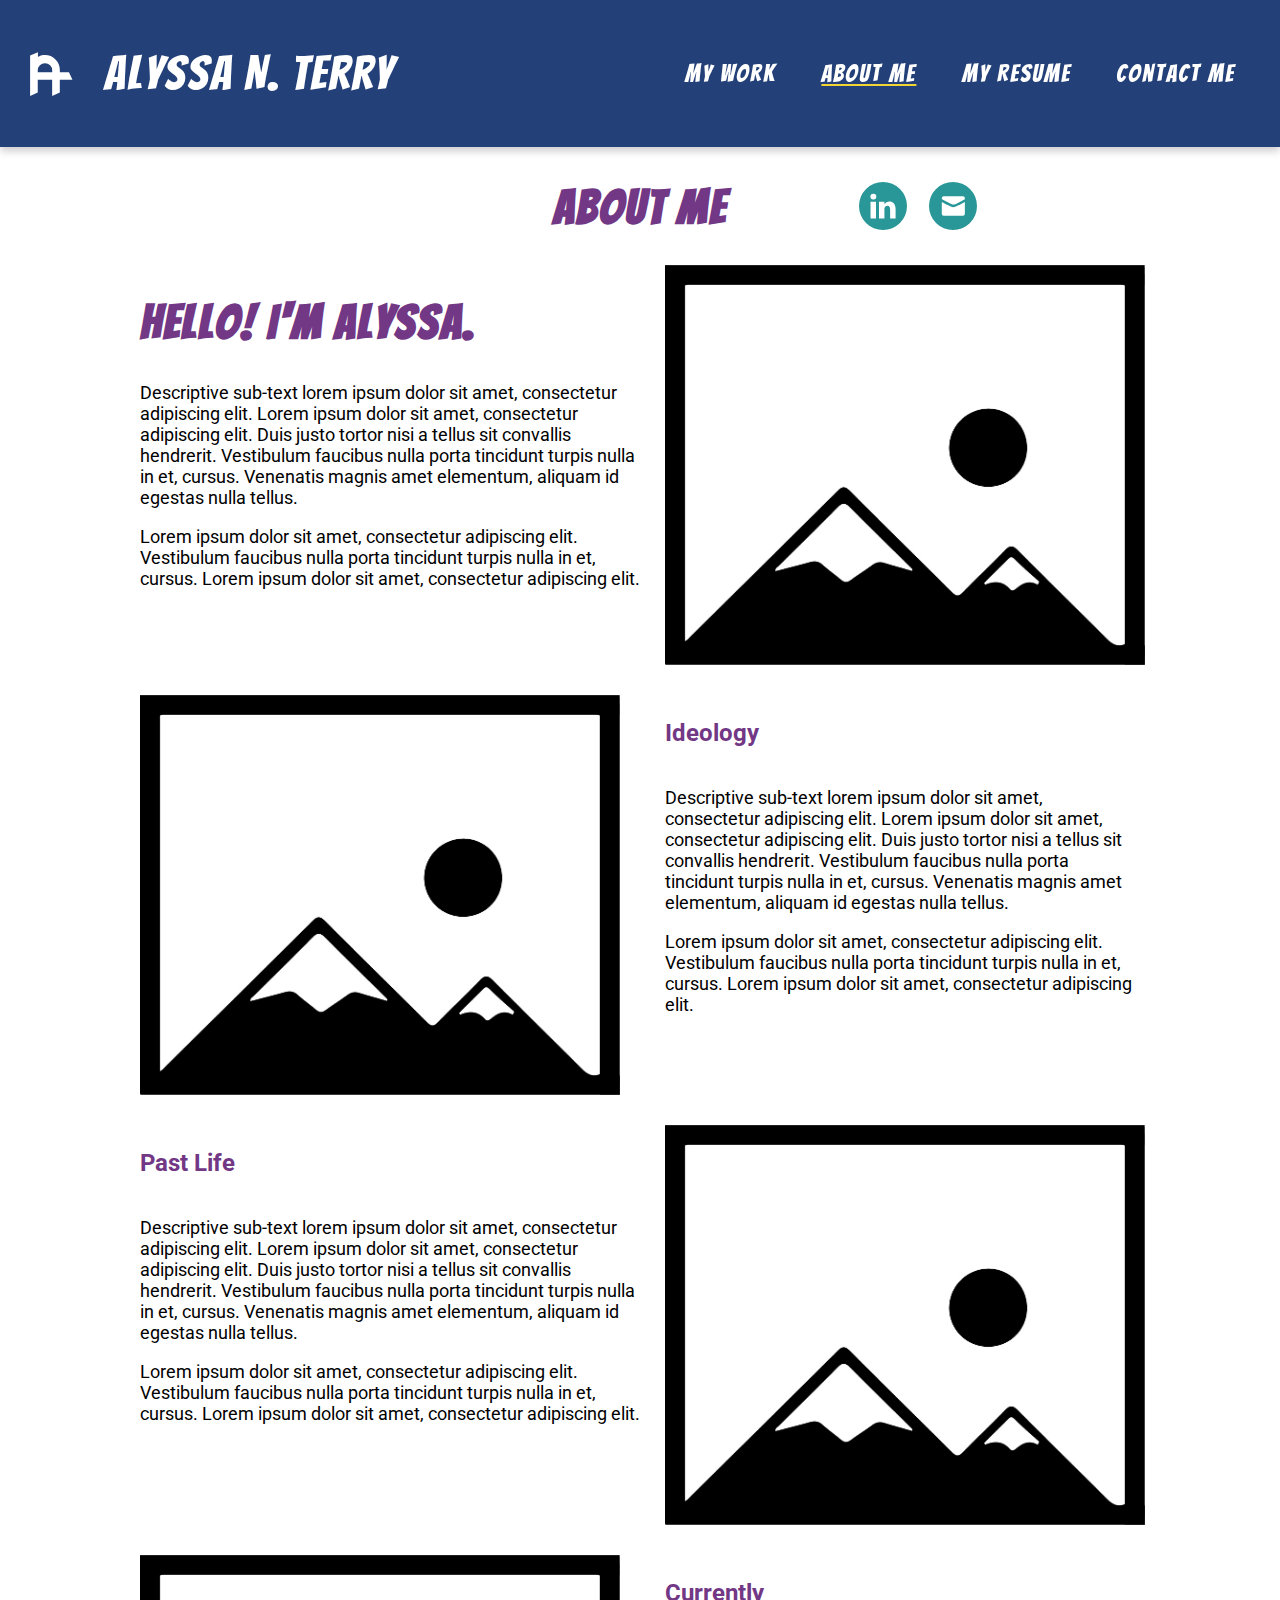
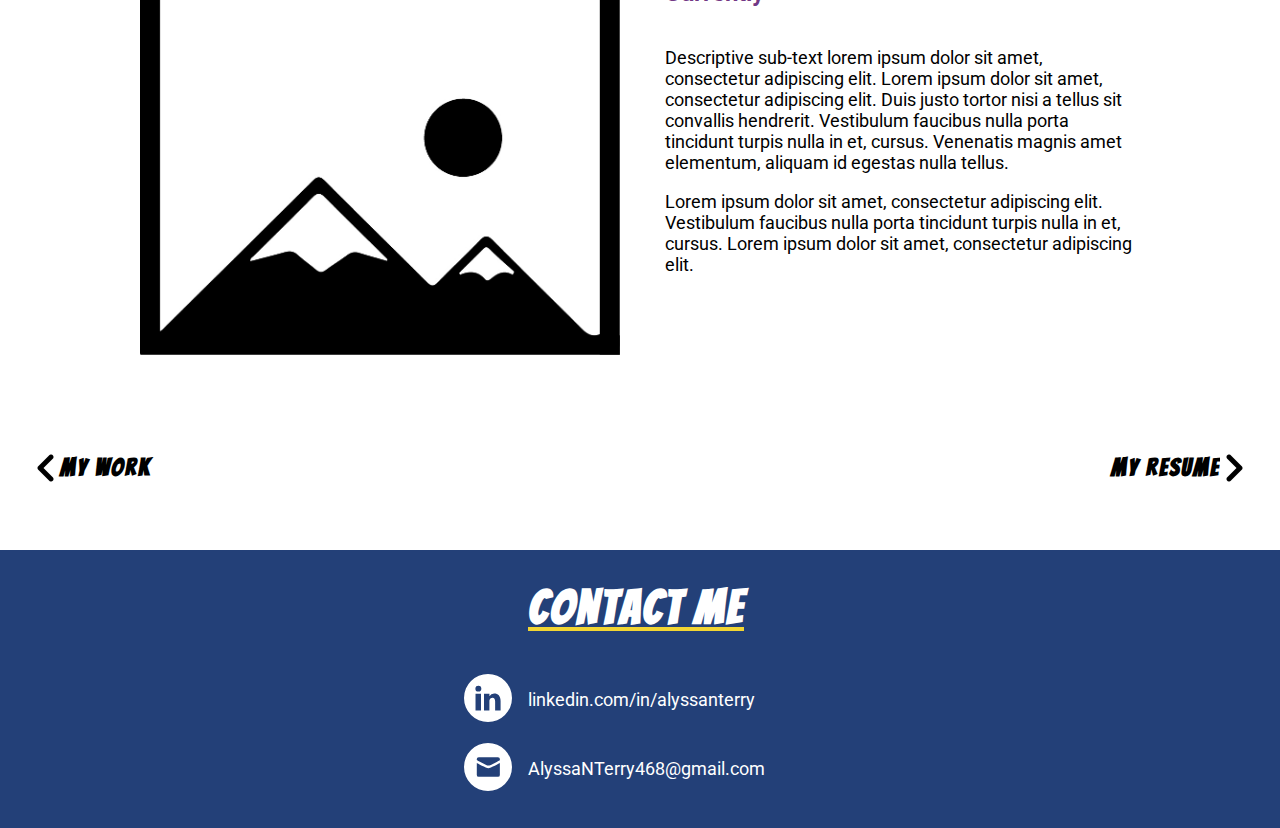
==== aboutMe.html @ c180872f "Setup" ====
<!DOCTYPE html>
<html>
    <head>
        <title>Portfolio Alyssa N Terry</title>
        <link rel="stylesheet" href="css/styles.css">
        <link rel="preconnect" href="https://fonts.gstatic.com">
        <script src="https://ajax.googleapis.com/ajax/libs/jquery/3.5.1/jquery.min.js"></script>
        <script src="js/index.js"></script>
        <style>
            @import url('https://fonts.googleapis.com/css2?family=Bangers&display=swap');
            </style>
        <style>
            @import url('https://fonts.googleapis.com/css2?family=Roboto&display=swap');
            </style>
        <style>
            @import url('https://fonts.googleapis.com/css2?family=Roboto:wght@700&display=swap');
            </style>
<!-- Global site tag (gtag.js) - Google Analytics -->
<script async src="https://www.googletagmanager.com/gtag/js?id=G-89CSB1CFTP"></script>
<script>
  window.dataLayer = window.dataLayer || [];
  function gtag(){dataLayer.push(arguments);}
  gtag('js', new Date());

  gtag('config', 'G-89CSB1CFTP');
</script>
<!-- Hotjar Tracking Code for https://alyssanterry.github.io/UX_UI_HW_19/ -->
<script>
    (function(h,o,t,j,a,r){
        h.hj=h.hj||function(){(h.hj.q=h.hj.q||[]).push(arguments)};
        h._hjSettings={hjid:2412617,hjsv:6};
        a=o.getElementsByTagName('head')[0];
        r=o.createElement('script');r.async=1;
        r.src=t+h._hjSettings.hjid+j+h._hjSettings.hjsv;
        a.appendChild(r);
    })(window,document,'https://static.hotjar.com/c/hotjar-','.js?sv=');
</script>
    </head>


    <header class="header">
        <div class="headerContainer">
            <div class="logoName">
                <div class="logo">
                    <img src="images/img-ant-logo-02.svg" alt="ANT" width=44px height=44px>
                </div>
                <div class="name">
                    <p>Alyssa N. Terry</p>
                </div>
            </div>
    
            <ul class="nav">
                <li><a href="myWork.html">My Work</a></li>
                <li><a href="aboutMe.html">About Me</a></li>
                <li><a href="myResume.html">My Resume</a></li>
                <li><a id="contactMe">Contact Me</a></li>
            </ul>
    
    
            <div class="burger">
                <div class="bar"></div>
                <div class="bar"></div>
                <div class="bar"></div>
            </div>
        </div>
    
        <div style="width:100%; display:flex; justify-content: flex-end">
            <div class="burgerContainer" >
                <ul class="burgerContainerList">
                    <li><a href="myWork.html">My Work</a></li>
                    <li><a href="aboutMe.html">About Me</a></li>
                    <li><a href="myResume.html">My Resume</a></li>
                    <li><a id="contactMe2">Contact Me</a></li>
                </ul>
            </div>
        </div>
    </header>
    

<section class="aboutMe">
    <div class="aboutMeTitle">
        <h1 class="pageTitle">
            About Me
        </h1>
        <div class="aboutMeIcons">
            <div class="iconLinkedin">
                <a href="https://www.linkedin.com/in/alyssanterry" target="_blank">
                    <img src="images/img-linkedin-teal.svg" alt="LinkedIn" width=60px height=60px>
                </a>
            </div>
            <div class="iconEmail">
                <a href="mailto:alyssanterry468@gmail.com" target="_blank">
                    <img src="images/img-email-teal.svg" alt="Email" width=60px height=60px>
                </a>
            </div>
        </div>
    </div>

    <div class="aboutMeBlock1">
        <h1 class="subTitle1">
            Hello! I'm Alyssa.
        </h1>
        <h4 class="subDescription1">
            <p>
                Descriptive sub-text lorem ipsum dolor sit amet, consectetur adipiscing elit. Lorem ipsum dolor sit amet, consectetur adipiscing elit. Duis justo tortor nisi a tellus sit convallis hendrerit. Vestibulum faucibus nulla porta tincidunt turpis nulla in et, cursus. Venenatis magnis amet elementum, aliquam id egestas nulla tellus.
            </p>
            <p>
                Lorem ipsum dolor sit amet, consectetur adipiscing elit. Vestibulum faucibus nulla porta tincidunt turpis nulla in et, cursus. Lorem ipsum dolor sit amet, consectetur adipiscing elit. 
            </p>
        </h4>
        <div class="aboutMeImage1">
            <img src="images/img-placeholder1.jpg" alt="Placeholder" width=480px height=400px>
        </div>
    </div>

<div class="aboutMeBlock2">
    <div class="aboutMeImage2">
        <img src="images/img-placeholder2.jpg" alt="Placeholder" width=480px height=400px>
    </div>
    <h3 class="subTitle2">
        Ideology
    </h3>
    <h4 class="subDescription2">
        <p>
            Descriptive sub-text lorem ipsum dolor sit amet, consectetur adipiscing elit. Lorem ipsum dolor sit amet, consectetur adipiscing elit. Duis justo tortor nisi a tellus sit convallis hendrerit. Vestibulum faucibus nulla porta tincidunt turpis nulla in et, cursus. Venenatis magnis amet elementum, aliquam id egestas nulla tellus.
        </p>
        <p>
            Lorem ipsum dolor sit amet, consectetur adipiscing elit. Vestibulum faucibus nulla porta tincidunt turpis nulla in et, cursus. Lorem ipsum dolor sit amet, consectetur adipiscing elit. 
        </p>
    </h4>
</div>

<div class="aboutMeBlock3">
    <h3 class="subTitle3">
        Past Life
    </h3>
    <h4 class="subDescription3">
        <p>
            Descriptive sub-text lorem ipsum dolor sit amet, consectetur adipiscing elit. Lorem ipsum dolor sit amet, consectetur adipiscing elit. Duis justo tortor nisi a tellus sit convallis hendrerit. Vestibulum faucibus nulla porta tincidunt turpis nulla in et, cursus. Venenatis magnis amet elementum, aliquam id egestas nulla tellus.
        </p>
        <p>
            Lorem ipsum dolor sit amet, consectetur adipiscing elit. Vestibulum faucibus nulla porta tincidunt turpis nulla in et, cursus. Lorem ipsum dolor sit amet, consectetur adipiscing elit. 
        </p>
    </h4>
    <div class="aboutMeImage3">
        <img src="images/img-placeholder3.jpg" alt="Placeholder" width=480px height=400px>
    </div>
</div>

<div class="aboutMeBlock4">
    <div class="aboutMeImage4">
        <img src="images/img-placeholder4.jpg" alt="Placeholder" width=480px height=400px>
    </div>
    <h3 class="subTitle4">
        Currently
    </h3>
    <h4 class="subDescription4">
        <p>
            Descriptive sub-text lorem ipsum dolor sit amet, consectetur adipiscing elit. Lorem ipsum dolor sit amet, consectetur adipiscing elit. Duis justo tortor nisi a tellus sit convallis hendrerit. Vestibulum faucibus nulla porta tincidunt turpis nulla in et, cursus. Venenatis magnis amet elementum, aliquam id egestas nulla tellus.
        </p>
        <p>
            Lorem ipsum dolor sit amet, consectetur adipiscing elit. Vestibulum faucibus nulla porta tincidunt turpis nulla in et, cursus. Lorem ipsum dolor sit amet, consectetur adipiscing elit. 
        </p>
    </h4>
</div>

<div class="pagination">
    <div class="paginationLeft">
        <img src="images/img-arrow-left.png" alt="Left Arrow" width=30px height=30px>
        <a href="myWork.html">
            <h2>
                My Work
            </h2>
        </a>
    </div>
    <div class="paginationRight">
        <a href="myResume.html">
            <h2>
                My Resume
            </h2>
        </a>
        <img src="images/img-arrow-right.png" alt="Left Arrow" width=30px height=30px>
    </div>
</div>

</section>


<footer class="footer">
    <div class="nothing">
    </div>
    <div class="footerTitle">
        <h1>
            Contact Me
        </h1>
    </div>
    <div class="iconLinkedin">
        <a href="https://www.linkedin.com/in/alyssanterry" target="_blank">
            <img src="images/img-linkedin-white.svg" alt="LinkedIn" width=60px height=60px>
        </a>
    </div>
    <div class="descriptionLinkedin">
        <h4>
            linkedin.com/in/alyssanterry
        </h4>
    </div>
    <div class="iconEmail">
        <a href="mailto:alyssanterry468@gmail.com" target="_blank">
            <img src="images/img-email-white.svg" alt="Email" width=60px height=60px>
        </a>
    </div>
    <div class="descriptionEmail">
        <h4>
            AlyssaNTerry468@gmail.com
         </h4>
    </div>
</footer>


</html>
---- css/styles.css ----
/*General*/
body {
    margin: 0
}
h1 {
    font-family: 'Bangers', cursive;
    font-size: 48px;
    letter-spacing: 2px;
}
h2 {
    font-family: 'Bangers', cursive;
    font-size: 24px;
    letter-spacing: 2px;
}
h3 {
    font-family: 'Roboto', sans-serif;
    font-size: 24px;
    font-weight: 700;
    color: #723885;
}
h4 {
    font-family: 'Roboto', sans-serif;
    font-size: 18px;
    font-weight: 400;
}
h5 {
    font-family: 'Roboto', sans-serif;
    font-size: 24px;
    font-weight: 400;
}
body {
    font-family: 'Roboto', sans-serif;
    font-size: 14px;
    font-weight: 400;
    margin: 0;
}

/*header navigation*/
.header {
    display: flex;
    align-items: center; 
    justify-content: space-between;
    flex-shrink: 1;
    width: 100%;
    position: fixed;
    top: 0;
}
.headerContainer {
    display: flex;
    align-items: center; 
    justify-content: space-between;
    background-color: #234078;
    flex-shrink: 1;
    width: 100%;
    position: fixed;
    top: 0;
    box-shadow: 0 4px 8px 0 rgba(0, 0, 0, 0.2)
}
.nav {
    list-style-type: none;
    margin: 0;
    padding: 0;
    display: flex;
    align-items: center;
    justify-content: space-evenly;
    width: 50%;
    background-color: #234078;
    color: white;
    flex-shrink: 1;
    font-family: 'Bangers', cursive;
    font-size: 24px;
    letter-spacing: 2px;
}
a:link {
    color: white;
    text-decoration: none;
}
a:hover {
    text-decoration: underline solid #F2D533;
    cursor: pointer;
    color: white;
}
a:visited {
    color: white;
}
a.active {
    color: white;
}
.nav li:hover {
    text-decoration: underline solid #F2D533;
    cursor: pointer;
}
.burger {
    display: none;
    flex-direction:column;
}
.burger:hover {
    cursor: pointer;
}
.navActive {
    text-decoration: underline solid #F2D533;
}
.bar {
    width: 45px;
    height: 10px;
    background-color: white;
    margin: 3px 0;
    border-radius: 6px;
}
.burgerContainer {
    display: none;
    list-style: none;
    font-family: 'Bangers', cursive;
    font-size: 24px;
    letter-spacing: 2px;
    line-height: 48px;
}
.burgerContainerList {
    /* display: none; */
}
.logoName {
    display: flex;
    align-items: center;
    justify-content: flex-start;
    flex-shrink: 1;
}
.logo {
    height: 100px;
    display: flex;
    align-items: center;
    float: left;
    padding-left: 30px;
}
.name {
    color: white;
    padding-left: 30px;
    font-family: 'Bangers', cursive;
    font-size: 48px;
    letter-spacing: 2px;
}

/**My Work Introduction Section**/
.introduction {
    display: grid;
    color: white;
    width: 100%;
    padding-top: 100px;
    justify-content: center;
    align-content: center;
    grid-template-rows: 1fr;
    grid-template-columns: 1fr 1fr;
    grid-template-areas:
    "introLeft introRight"
}
.introLeft {
    grid-area: introLeft;
    background-color:  #299798;
    display: flex;
    flex-direction: column;
    padding-right: 50px;
}
.introRight {
    grid-area: introRight;
    background-image: url("../images/img-alyssa-headshot.png");
    background-repeat: no-repeat;
    background-size: cover;
    background-position: center;
}
.introRight img {
    object-fit: contain;
    height: auto;
}
.introText {
    padding-top: 25px;
    padding-left: 100px;
}
.introIcons {
    display: flex;
    justify-content: flex-start;
    padding-left: 100px;
    padding-bottom: 25px;
}
.introIcons:hover {
    cursor: pointer;
}
.iconLinkedin:hover {
    transform: scale(1.2, 1.2);
}
.iconEmail:hover {
    transform: scale(1.2, 1.2);
}

/*My Work Main*/
.myWork {
    display: grid;
    justify-content: space-around;
    align-items: start;
    width: 100%;
    grid-template-columns: 390px 390px;
    grid-template-rows: 150px 1fr 1fr;
    grid-template-areas:
    "pageTitle pageTitle"
    "project1 project2"
    "project3 project4"
}
.pageTitle {
    color: #723885;
    grid-area: pageTitle;
    justify-self: center; 
}
.project1 {
    grid-area: project1;
    display: flex;
    flex-direction: column;
}
.project2 {
    grid-area: project2;
    display: flex;
    flex-direction: column;
}
.project3 {
    grid-area: project3;
    display: flex;
    flex-direction: column;
}
.project4 {
    grid-area: project4;
    display: flex;
    flex-direction: column;
}
.projectImage:hover {
    cursor: pointer;
    outline: 5px solid #F2D533;
    outline-offset: -5px;
    box-shadow: 0 4px 8px 0 rgba(0, 0, 0, 0.2)
}

/*About Me Page Main*/
.aboutMe {
    display:flex;
    flex-direction: column;
    width: 100%;
    padding-top: 150px;
}
.aboutMeTitle {
    color: #723885;
    display: grid;
    width: 100%;
    justify-content: center;
    grid-template-columns: 1fr 1fr 1fr;
    grid-template-rows: 1fr;
    grid-template-areas:
    "nothing pageTitle aboutMeIcons"
}
.nothing {
    grid-area: nothing;
}
.pageTitle {
    grid-area: pageTitle;
    justify-self: center;
}
.aboutMeIcons {
    grid-area: aboutMeIcons;
    display: flex;
    align-items: center;
}
.aboutMeIcons:hover {
    cursor: pointer;
}
.iconLinkedin:hover {
    transform: scale(1.2, 1.2);
}
.iconEmail:hover {
    transform: scale(1.2, 1.2);
}

.aboutMeBlock1 {
    display: grid;
    justify-content: center;
    width: 100%;
    grid-template-columns: 500px 500px;
    grid-template-rows: 50px 380px;
    grid-template-areas:
    "subTitle1 aboutMeImage1"
    "subDescription1 aboutMeImage1"
}
.subTitle1 {
    color: #723885;
    grid-area: subTitle1;
}
.aboutMeImage1 {
    grid-area: aboutMeImage1;
    padding-left: 25px;
}
.subDescription1 {
    grid-area: subDescription1;
    padding-top: 25px;
}

.aboutMeBlock2 {
    display: grid;
    justify-content: center;
    align-items: space-between;
    width: 100%;
    grid-template-columns: 500px 500px;
    grid-template-rows: 50px 380px;
    grid-template-areas:
    "aboutMeImage2 subTitle2"
    "aboutMeImage2 subDescription2"
}
.subTitle2 {
    color: #723885;
    grid-area: subTitle2;
    padding-left: 25px;
}
.aboutMeImage2 {
    grid-area: aboutMeImage2;
}
.subDescription2 {
    grid-area: subDescription2;
    padding-left: 25px;
}

.aboutMeBlock3 {
    display: grid;
    justify-content: center;
    width: 100%;
    grid-template-columns: 500px 500px;
    grid-template-rows: 50px 380px;
    grid-template-areas:
    "subTitle3 aboutMeImage3"
    "subDescription3 aboutMeImage3"
}
.subTitle3 {
    color: #723885;
    grid-area: subTitle3;
}
.aboutMeImage3 {
    grid-area: aboutMeImage3;
    padding-left: 25px;
}
.subDescription3 {
    grid-area: subDescription3;
}

.aboutMeBlock4 {
    display: grid;
    justify-content: center;
    align-items: space-between;
    width: 100%;
    grid-template-columns: 500px 500px;
    grid-template-rows: 50px 380px;
    grid-template-areas:
    "aboutMeImage4 subTitle4"
    "aboutMeImage4 subDescription4"
}
.subTitle4 {
    color: #723885;
    grid-area: subTitle4;
    padding-left: 25px;
}
.aboutMeImage4 {
    grid-area: aboutMeImage4;
}
.subDescription4 {
    grid-area: subDescription4;
    padding-left: 25px;
}

/*My Resume Main*/
.myResume {
    display:flex;
    flex-direction: column;
    width: 100%;
    padding-top: 150px;
}
.myResumeTitle {
    display: grid;
    width: 100%;
    justify-content: center;
    align-items: center;
    grid-template-columns: 1fr 1fr 1fr;
    grid-template-rows: 1fr 1fr;
    grid-template-areas:
    "pageTitle pageTitle pageTitle"
    "pdf email linkedin"
}
.pageTitle {
    grid-area: pageTitle;
    text-align: center;
    color: #723885;
}
.pdf {
    grid-area: pdf;
    justify-self: center;
    padding-left: 100px;
    display: flex;
    align-items: center;
}
.email {
    grid-area: email;
    justify-self: center;
    display: flex;
}
.linkedin {
    grid-area: linkedin;
    justify-self: center;
    padding-right: 100px;
    display: flex;
}

.iconPDF:hover {
    transform: scale(1.2, 1.2);
    cursor: pointer;
}
.iconLinkedin:hover {
    transform: scale(1.2, 1.2);
    cursor: pointer;
}
.iconEmail:hover {
    transform: scale(1.2, 1.2);
    cursor: pointer;
}

.myResumeBlock1{
    display: flex;
    flex-direction: column;
    text-align: center;
    padding-left: 100px;
    padding-right: 100px;
}
.blockTitle {
    color: #723885;
}

.myResumeBlock2 {
    display: flex;
    flex-direction: column;
    text-align: center;
    justify-content: center;
    align-items: center;
    padding-left: 100px;
    padding-right: 100px;
    padding-top: 25px;
}
.skillsInfographic {
    display: flex;
    justify-self: center;
    padding-top: 25px;
    width: 1000px;
    height: 400px;
    background-color: gray;
}

.myResumeBlock3 {
    display: grid;
    width: 100%;
    justify-content: space-around;
    align-items: center;
    padding-top: 25px;
    grid-template-columns: 380px 380px 380px;
    grid-template-rows: 150px 550px;
    grid-template-areas:
    "blockTitle blockTitle blockTitle"
    "project1 project2 project3"
}
.blockTitle {
    grid-area: blockTitle;
    text-align: center;
    padding-top: 50px;
}
.project1 {
    grid-area: project1;
}
.project2 {
    grid-area: project2;
}
.project3 {
    grid-area: project3;
}
.projectImage:hover {
    cursor: pointer;
    outline: 5px solid #F2D533;
    outline-offset: -5px;
    box-shadow: 0 4px 8px 0 rgba(0, 0, 0, 0.2)
}

.myResumeBlock4 {
    display: grid;
    width: 100%;
    justify-content: space-around;
    align-items: center;
    padding-top: 25px;
    grid-template-columns: 180px 1fr 1fr;
    grid-template-rows: 150px 160px 1fr;
    grid-template-areas:
    "blockTitle blockTitle blockTitle"
    "parkerLordLogo leftAlign1 rightAlign1"
    "parikerLordLogo description1 description1"
}
.blockTitle {
    grid-area: blockTitle;
}
.parkerLordLogo {
    grid-area: parkerLordLogo;
    padding-left: 100px;
    padding-top: 110px;
}
.leftAlign1 {
    grid-area: leftAlign1;
    display:flex;
    flex-direction: column;
    justify-content: flex-start;
    padding-left: 150px;
    text-align: left;
    padding-top: 50px;
    color: #723885;
    font-weight: 800; 
    line-height: 14px;
}
.rightAlign1 {
    grid-area: rightAlign1;
    display:flex;
    flex-direction: column;
    text-align: right;
    padding-right: 100px;
    padding-top: 50px;
    color: #723885;
    font-weight: 800;
    line-height: 14px;
}
.description1 {
    grid-area: description1;
    display:flex;
    flex-direction: column;
    padding-left: 150px;
    padding-right: 100px;
    line-height: 18px;
    
}
.subtitle {
    color: #723885;
    font-weight: 800; 
    line-height: 0px;
}
.accomplishments li {
    list-style-type: disc;
    list-style-position: inside;
    text-indent: -1.35em;
    padding-left: 2em;
}

.myResumeBlock5 {
    padding-top: 25px;
}
.GeorgiaTech {
    display: grid;
    width: 100%;
    justify-content: space-around;
    align-items: center;
    padding-bottom: 50px;
    grid-template-columns: 180px 1fr 1fr;
    grid-template-rows: 1fr 1fr;
    grid-template-areas:
    "GT-logo leftAlign2 rightAlign2"
    "GT-logo GT-description GT-description"
}
.GT-logo {
    grid-area: GT-logo;
    padding-left: 100px;
}
.leftAlign2 {
    grid-area: leftAlign2;
    display:flex;
    flex-direction: column;
    justify-content: flex-start;
    padding-left: 150px;
    text-align: left;
    color: #723885;
    font-weight: 800; 
}
.rightAlign2 {
    grid-area: rightAlign2;
    display:flex;
    flex-direction: column;
    text-align: right;
    padding-right: 100px;
    color: #723885;
    font-weight: 800;
}
.GT-description {
    grid-area: GT-description;
    padding-left: 150px;
    padding-right: 100px;
    line-height: 18px;
}

.NCSU {
    display: grid;
    width: 100%;
    justify-content: space-around;
    align-items: center;
    padding-bottom: 50px;
    grid-template-columns: 180px 1fr 1fr;
    grid-template-rows: 1fr 1fr;
    grid-template-areas:
    "NCSU-logo leftAlign3 rightAlign3"
    "NCSU-logo NCSU-description NCSU-description"
}
.NCSU-logo {
    grid-area: NCSU-logo;
    padding-left: 125px;
}
.leftAlign3 {
    grid-area: leftAlign3;
    display:flex;
    flex-direction: column;
    justify-content: flex-start;
    padding-left: 150px;
    text-align: left;
    color: #723885;
    font-weight: 800; 
}
.rightAlign3 {
    grid-area: rightAlign3;
    display:flex;
    flex-direction: column;
    text-align: right;
    padding-right: 100px;
    color: #723885;
    font-weight: 800; 
}
.NCSU-description {
    grid-area: NCSU-description;
    padding-left: 150px;
    padding-right: 100px;
    line-height: 18px;
}

/*Pagination*/
.pagination {
    display: grid;
    width: 100%;
    align-items: center;
    padding-top: 50px;
    padding-bottom: 50px;
    grid-template-columns: 1fr 1fr;
    grid-template-rows: 1fr;
    grid-template-areas:
    "paginationLeft paginationRight"
}
.pagination a:link {
    color: black;
    text-decoration: none;
}
.pagination a:hover {
    text-decoration: underline solid #F2D533;
    cursor: pointer;
    color: black;
}
.pagination a:visited {
    color: black;
}
.pagination a.active {
    color: black;
}
.paginationLeft {
    grid-area: paginationLeft;
    display: flex;
    align-items: center;
    padding-left: 30px;
}
.paginationRight {
    grid-area: paginationRight; 
    display: flex;
    align-items: center;
    justify-content: flex-end;
    padding-right: 30px;
}
.paginationLeft h2:hover {
    cursor: pointer;
    text-decoration: underline solid #F2D533;
}
.paginationRight h2:hover {
    cursor: pointer;
    text-decoration: underline solid #F2D533;
}

/*Footer*/
.footer {
    display: grid;
    width: 100%;
    color: white;
    background-color: #234078;
    grid-template-columns: 608px 832px;
    grid-template-rows: 100x 100px 100px;
    padding-bottom: 25px;
    justify-content: center;
    align-items: center;
    flex-shrink: 1;
    grid-template-areas:
    "nothing footerTitle"
    "iconLinkedin descriptionLinkedin"
    "iconEmail descriptionEmail"
}
.nothing {
    grid-area: nothing;
}
.footerTitle {
    grid-area: footerTitle;
    justify-self: flex-start;
    text-decoration: underline solid #F2D533;
}
.iconLinkedin {
    grid-area: iconLinkedin;
    justify-self: flex-end;
    padding-right: 10px;
}
.descriptionLinkedin {
    grid-area: descriptionLinkedin;
    justify-self: flex-start;
}
.iconEmail {
    grid-area: iconEmail;
    justify-self: flex-end;
    padding-right: 10px;
}
.descriptionEmail {
    grid-area: descriptionEmail;
    justify-self: flex-start;
}

/*MEDIA QUERY*/
@media only screen and (max-width: 1100px){
/*header navigation*/
    .headerContainer {
        z-index: 3;
        position: fixed;
        align-items: flex-end;
    }
    .burger {
        display: flex;
        padding-bottom: 25px;
        padding-right: 50px;
    }
    .burgerContainer {
        /* z-index: 1;
        display: none;
        flex-direction: column;
        float: right; */
        color: white;
        /* padding-top: 90px; */
        padding-top: 120px;
        /* padding-right: 40px; */
        width: 250px;
        /* align-items: space-between; */
        background-color: #234078;
        /* text-align: center; */
    }
    .burgerContainerList {
        list-style: none;
        text-align: center;
        padding-right: 50px;
        /* color: white;
        padding-top: 90px;
        padding-right: 40px;
        width: 125px;
        text-align: center; */
    }
    .open {
        display: flex;
    }
    .visible {
        display: block;
    }
    .logoName {
        display: flex;
        align-items: flex-end;
    }
    .logo {
        padding-left: 25px;
        padding-bottom: 25px;
        align-items: flex-end; 
    }
    .name {
        font-size: 24px;
        align-items: center;
        padding-left: 75px;
    }
    .nav {
        display: none;
    }

/**My Work Introduction Section**/
    .introduction {
        z-index: 0;
        display: grid;
        padding-top: 100px;
        grid-template-rows: 300px 1fr;
        grid-template-columns: 1fr;
        grid-template-areas:
        "introRight"
        "introLeft"
    }
    .introText {
        padding-left: 25px;
        padding-top: 0px;
    }
    .introIcons {
        justify-content: center;
    }
/*My Work Main*/
.myWork {
    padding-top: 50px;
    display: grid;
    justify-content: center;
    align-items: start;
    width: 100%;
    grid-template-rows: 150px 1fr 1fr 1fr 1fr;
    grid-template-columns: 1fr;
    grid-template-areas:
    "pageTitle"
    "project1"
    "project2"
    "project3"
    "project4"
}
.pageTitle {
    grid-area: pageTitle;
}
.project1 {
    grid-area: project1;
    width: 400px;
    justify-self: center;
}
.project2 {
    grid-area: project2;
    width: 400px;
    justify-self: center;
}
.project3 {
    grid-area: project3;
    width: 400px;
    justify-self: center;
}
.project4 {
    grid-area: project4;
    width: 400px;
    justify-self: center;
}
.projectImage {
    display: flex;
    justify-content: center;
    width: 400px;
}
.projectImage img {
    width: 400px;
    height: 400px;
}

/*About Me Main*/
.aboutMeTitle {
    color: #723885;
    display: grid;
    width: 100%;
    justify-content: center;
    grid-template-columns: 1fr;
    grid-template-rows: 100px 100px;
    grid-template-areas:
    "pageTitle" 
    "aboutMeIcons"
}
.pageTitle {
    grid-area: pageTitle;
    justify-self: center;
}
.aboutMeIcons {
    grid-area: aboutMeIcons;
    display: flex;
    align-items: center;
    justify-self: center;
    padding-bottom: 25px;
}

.aboutMeBlock1 {
    display: grid;
    justify-content: center;
    width: 100%;
    grid-template-columns: 1fr;
    grid-template-rows: 50px 1fr 380px;
    grid-template-areas:
    "subTitle1"
    "subDescription1"
    "aboutMeImage1"
}
.subTitle1 {
    color: #723885;
    grid-area: subTitle1;
    padding-left: 25px;
    padding-right: 25px;
}
.aboutMeImage1 {
    grid-area: aboutMeImage1;
    padding-left: 0px;
    padding-top: 0px;
    justify-self: center;
}
.subDescription1 {
    grid-area: subDescription1;
    padding-top: 25px;
    padding-left: 25px;
    padding-right: 25px;
    padding-bottom: 0px;
}

.aboutMeBlock2 {
    display: grid;
    justify-content: center;
    align-items: space-between;
    width: 100%;
    padding-top: 50px;
    grid-template-columns: 1fr;
    grid-template-rows: 50px 1fr 380px;
    grid-template-areas:
    "subTitle2"
    "subDescription2"
    "aboutMeImage2"
}
.subTitle2 {
    color: #723885;
    grid-area: subTitle2;
    padding-left: 25px;
}
.aboutMeImage2 {
    grid-area: aboutMeImage2;
    padding-left: 0px;
    padding-top: 0px;
    justify-self: center;
}
.subDescription2 {
    grid-area: subDescription2;
    padding-left: 25px;
}

.aboutMeBlock3 {
    display: grid;
    justify-content: center;
    align-items: space-between;
    width: 100%;
    padding-top: 50px;
    grid-template-columns: 1fr;
    grid-template-rows: 50px 1fr 380px;
    grid-template-areas:
    "subTitle3"
    "subDescription3"
    "aboutMeImage3"
}
.subTitle3 {
    color: #723885;
    grid-area: subTitle3;
    padding-left: 25px;
}
.aboutMeImage3 {
    grid-area: aboutMeImage3;
    padding-left: 0px;
    padding-top: 0px;
    justify-self: center;
}
.subDescription3 {
    grid-area: subDescription3;
    padding-left: 25px;
}

.aboutMeBlock4 {
    display: grid;
    justify-content: center;
    align-items: space-between;
    width: 100%;
    padding-top: 50px;
    grid-template-columns: 1fr;
    grid-template-rows: 50px 1fr 380px;
    grid-template-areas:
    "subTitle4"
    "subDescription4"
    "aboutMeImage4"
}
.subTitle4 {
    color: #723885;
    grid-area: subTitle4;
    padding-left: 25px;
}
.aboutMeImage4 {
    grid-area: aboutMeImage4;
    padding-left: 0px;
    padding-top: 0px;
    justify-self: center;
}
.subDescription4 {
    grid-area: subDescription4;
    padding-left: 25px;
}


/*My Resume Main*/

.myResumeTitle {
    display: grid;
    width: 100%;
    justify-content: center;
    align-items: center;
    grid-template-columns: 1fr;
    grid-template-rows: 1fr 1fr 1fr 1fr;
    grid-template-areas:
    "pageTitle"
    "pdf" 
    "email" 
    "linkedin"
}
.pageTitle {
    grid-area: pageTitle;
    text-align: center;
    color: #723885;
}
.pdf {
    grid-area: pdf;
    justify-self: center;
    padding-left: 0px;
    display: flex;
    align-items: center;
    flex-direction: column;
}
.email {
    grid-area: email;
    justify-self: center;
    display: flex;
    flex-direction: column;
    align-items: center;
}
.linkedin {
    grid-area: linkedin;
    justify-self: center;
    padding-right: 0px;
    display: flex;
    flex-direction: column;
    align-items: center;
}

.skillsInfographic {
    display: flex;
    justify-self: center;
    width: 400px;
    height: 1000px;
    background-color: gray;
}

.myResumeBlock3 {
    display: grid;
    width: 100%;
    justify-content: space-around;
    align-items: center;
    grid-template-columns: 1fr;
    grid-template-rows: 150px 1fr 1fr 1fr;
    grid-template-areas:
    "blockTitle"
    "project1"
    "project2"
    "project3"
}
.blockTitle {
    grid-area: blockTitle;
    text-align: center;
    padding-top: 50px;
}
.project1 {
    grid-area: project1;
    justify-self: center;
    width: 400px;
}
.project2 {
    grid-area: project2;
    justify-self: center;
    width: 400px;
}
.project3 {
    grid-area: project3;
    justify-self: center;
    width: 400px;
}

.myResumeBlock4 {
    display: grid;
    width: 100%;
    justify-content: space-around;
    align-items: center;
    grid-template-columns: 180px 1fr 1fr;
    grid-template-rows: 100px 200px 200px 1fr;
    grid-template-areas:
    "blockTitle blockTitle blockTitle"
    "parkerLordLogo leftAlign1 rightAlign1"
    "description1 description1 description1"
}
.blockTitle {
    grid-area: blockTitle;
}
.parkerLordLogo {
    grid-area: parkerLordLogo;
    padding-top: 0px;
    padding-left: 25px;
    justify-self: flex-start;
}
.leftAlign1 {
    grid-area: leftAlign1;
    display:flex;
    flex-direction: column;
    justify-self: flex-start;
    align-items: flex-start;
    text-align: left;
    padding-top: 0px;
    padding-right: 0px;
    padding-left: 50px;
    color: #723885;
    font-weight: 800; 
    line-height: 14px;
}
.rightAlign1 {
    grid-area: rightAlign1;
    display:flex;
    flex-direction: column;
    text-align: right;
    padding-right: 25px;
    padding-top: 0px;
    padding-left: 0px;
    color: #723885;
    font-weight: 800;
    line-height: 14px;
}
.description1 {
    grid-area: description1;
    display:flex;
    flex-direction: column;
    padding-left: 25px;
    padding-right: 25px;
    line-height: 18px;
    padding-top: 100px;
    
}
.subtitle {
    color: #723885;
    font-weight: 800; 
    line-height: 0px;
}

.myResumeBlock5 {
    padding-top: 50px;
}

.GeorgiaTech {
    display: grid;
    width: 100%;
    justify-content: space-around;
    align-items: center;
    padding-bottom: 50px;
    grid-template-columns: 180px 1fr 1fr;
    grid-template-rows: 1fr 1fr;
    grid-template-areas:
    "GT-logo leftAlign2 rightAlign2"
    "GT-description GT-description GT-description"
}
.GT-logo {
    grid-area: GT-logo;
    padding-left: 25px;
}
.leftAlign2 {
    grid-area: leftAlign2;
    display:flex;
    flex-direction: column;
    justify-content: flex-start;
    padding-left: 50px;
    text-align: left;
    color: #723885;
    font-weight: 800; 
}
.rightAlign2 {
    grid-area: rightAlign2;
    display:flex;
    flex-direction: column;
    text-align: right;
    padding-right: 25px;
    color: #723885;
    font-weight: 800;
}
.GT-description {
    grid-area: GT-description;
    padding-left: 25px;
    padding-right: 25px;
    line-height: 18px;
}

.NCSU {
    display: grid;
    width: 100%;
    justify-content: space-around;
    align-items: center;
    padding-bottom: 50px;
    grid-template-columns: 180px 1fr 1fr;
    grid-template-rows: 1fr 1fr;
    grid-template-areas:
    "NCSU-logo leftAlign3 rightAlign3"
    "NCSU-description NCSU-description NCSU-description"
}
.NCSU-logo {
    grid-area: NCSU-logo;
    padding-left: 60px;
}
.leftAlign3 {
    grid-area: leftAlign3;
    display:flex;
    flex-direction: column;
    justify-content: flex-start;
    padding-left: 50px;
    text-align: left;
    color: #723885;
    font-weight: 800; 
}
.rightAlign3 {
    grid-area: rightAlign3;
    display:flex;
    flex-direction: column;
    text-align: right;
    padding-right: 25px;
    color: #723885;
    font-weight: 800; 
}
.NCSU-description {
    grid-area: NCSU-description;
    padding-left: 25px;
    padding-right: 25px;
    line-height: 18px;
}

.myResumeBlock3 {
    display: grid;
    width: 100%;
    justify-content: space-around;
    align-items: center;
    grid-template-columns: 1fr;
    grid-template-rows: 150px 1fr 1fr 1fr;
    grid-template-areas:
    "blockTitle"
    "project1"
    "project2"
    "project3"
}
.blockTitle {
    grid-area: blockTitle;
    text-align: center;
    padding-top: 50px;
}
.project1 {
    grid-area: project1;
    justify-self: center;
    width: 400px;
}
.project2 {
    grid-area: project2;
    justify-self: center;
    width: 400px;
}
.project3 {
    grid-area: project3;
    justify-self: center;
    width: 400px;
}

/*Pagination*/
.pagination {
    padding-top: 50px;
}

}
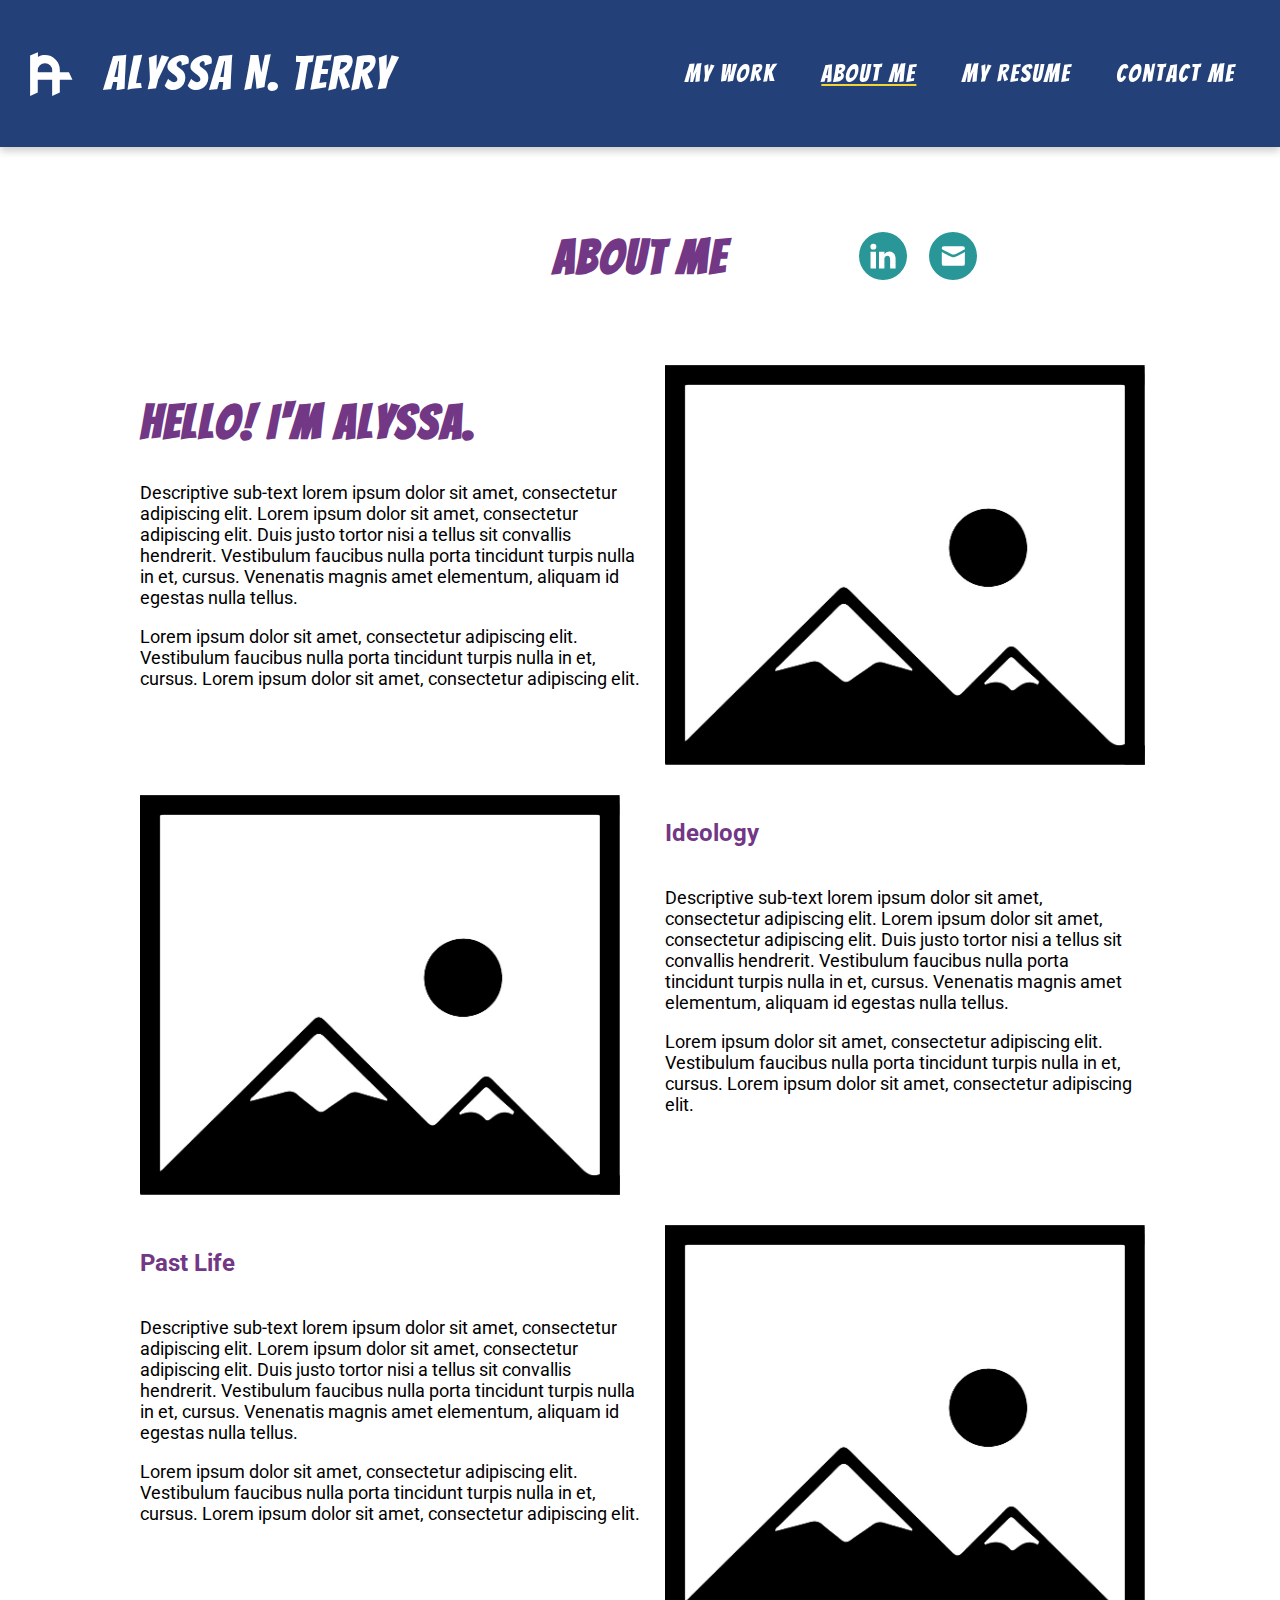
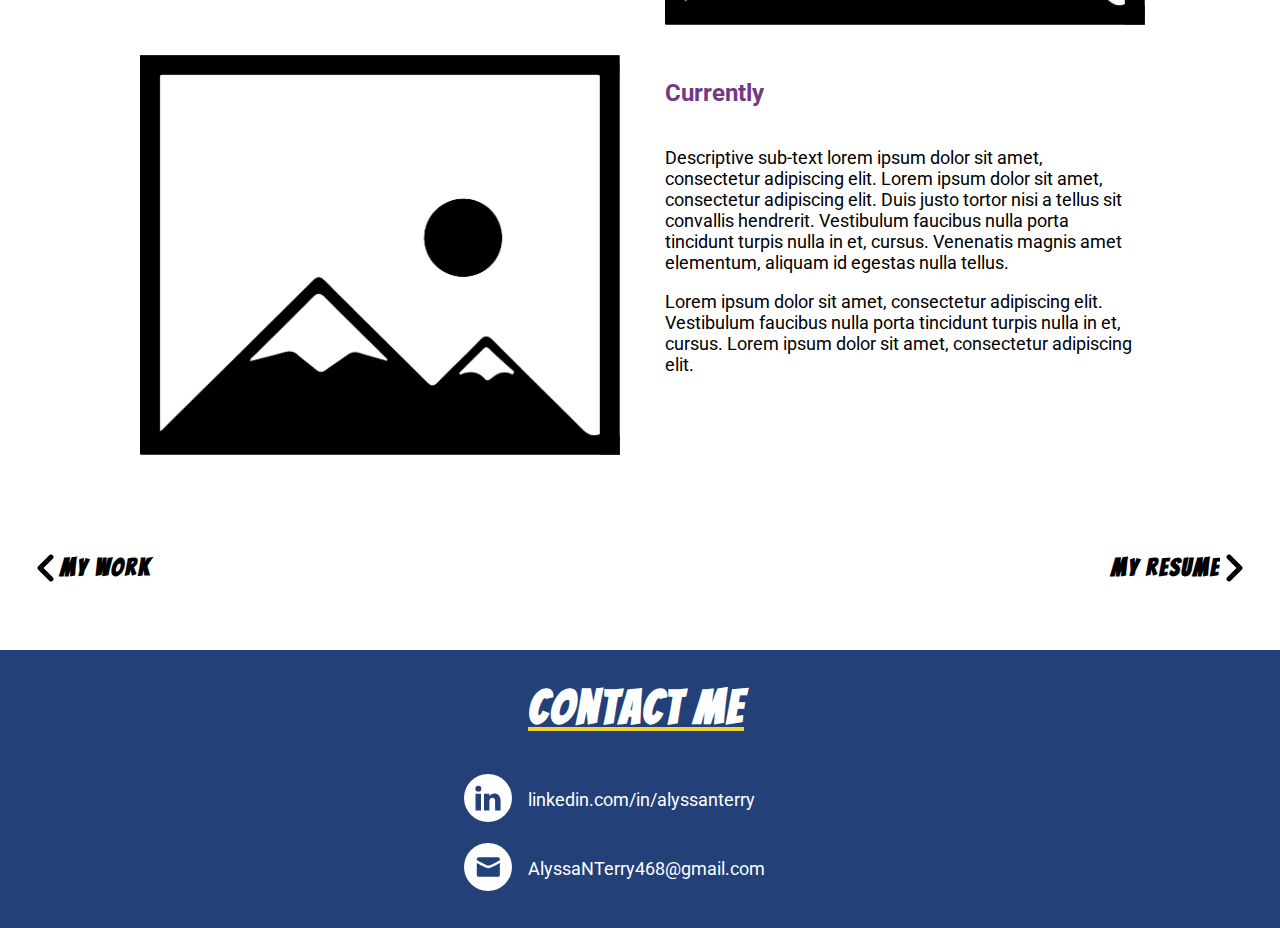
==== commit 658b9a8a: "fix index file and update links" ====
--- a/aboutMe.html
+++ b/aboutMe.html
@@ -50,7 +50,7 @@
             </div>
     
             <ul class="nav">
-                <li><a href="myWork.html">My Work</a></li>
+                <li><a href="index.html">My Work</a></li>
                 <li><a href="aboutMe.html">About Me</a></li>
                 <li><a href="myResume.html">My Resume</a></li>
                 <li><a id="contactMe">Contact Me</a></li>
@@ -67,7 +67,7 @@
         <div style="width:100%; display:flex; justify-content: flex-end">
             <div class="burgerContainer" >
                 <ul class="burgerContainerList">
-                    <li><a href="myWork.html">My Work</a></li>
+                    <li><a href="index.html">My Work</a></li>
                     <li><a href="aboutMe.html">About Me</a></li>
                     <li><a href="myResume.html">My Resume</a></li>
                     <li><a id="contactMe2">Contact Me</a></li>
@@ -167,7 +167,7 @@
 <div class="pagination">
     <div class="paginationLeft">
         <img src="images/img-arrow-left.png" alt="Left Arrow" width=30px height=30px>
-        <a href="myWork.html">
+        <a href="index.html">
             <h2>
                 My Work
             </h2>
--- a/css/styles.css
+++ b/css/styles.css
@@ -389,6 +389,8 @@
     grid-area: pageTitle;
     text-align: center;
     color: #723885;
+    padding-top: 50px;
+    padding-bottom: 50px;
 }
 .pdf {
     grid-area: pdf;
@@ -730,9 +732,150 @@
     justify-self: flex-start;
 }
 
+
+/*Project 01*/
+.kingImg {
+    width: 100%;
+    height: 400px;
+    padding-top: 100px;
+}
+.jumbotron {
+    background-image: url("../images/Project-King-Image-L5PCAC-01.png");
+    background-repeat: no-repeat;
+    background-size: cover;
+    background-position: center;
+}
+.jumbotron .container {
+    height: 400px;
+}
+.projectNav {
+    list-style-type: none;
+    margin: 0;
+    color: black;
+    display: flex;
+    align-items: center;
+    justify-content: space-evenly;
+    width: 100%;
+    flex-shrink: 1;
+    font-family: 'Bangers', cursive;
+    font-size: 18px;
+    letter-spacing: 2px;
+    height: 100px;
+    padding-bottom: 50px;
+}
+.projectNav li:hover {
+    text-decoration: underline solid;
+    cursor: pointer;
+}
+.projectLinksTitle {
+    font-family: 'Bangers', cursive;
+    font-size: 36px;
+    letter-spacing: 2px;
+    color: #723885;
+}
+.projectLinks {
+    list-style-type: none;
+    margin: 0;
+    color: black;
+}
+.projectLinks a{
+    color: black;
+}
+.projectTitle {
+    padding-top: 200px;
+    padding-bottom: 50px;
+    text-align: center;
+    color: #723885;
+}
+.sectionTitle {
+    text-align: center;
+    color: #723885;
+    /* padding-top: 100px; */
+    padding-bottom: 50px;
+}
+#introductionP {
+    padding-top: 100px;
+}
+.card {
+    border: none;
+}
+.card #statements {
+    text-align: center;
+}
+.bg-custom-1 {
+    background-color: #299697;
+}
+.container .row {
+    /* align-items: center; */
+    padding-bottom: 50px;
+}
+/* .statements {
+    height: 425px;
+    align-items: center;
+} */
+/* .projectVideos {
+    display: grid;
+    grid-template-rows: 400px;
+    grid-template-columns: 1fr 1fr;
+    grid-template-areas:
+    "desktopVideo mobileVideo"
+}
+.desktopVideo {
+    grid-area: desktopVideo;
+}
+.mobileVideo {
+    grid-area: mobileVideo;
+} */
+#video-wrapper { 
+    width: 920px; 
+    height: auto; 
+    margin: 0 auto;
+    justify-content: center;
+    padding-bottom: 50px;
+    padding-left: 100px;
+    padding-right: 100px;
+} 
+#home1 { 
+    width: 47.5%; 
+    height: 300px; 
+    float: left; 
+    margin-right: 5%;
+} 
+#home2 { 
+    width: 47.5%; 
+    height: 300px; 
+    float: left; 
+}
+.clear{
+    clear: both;
+}
+
+
+@media (max-width:767px) {
+    #video-wrapper{
+        width: 100%;
+        height: auto;
+    }
+    #home1 {
+        width: 100%;
+        height: auto;
+        float: none;
+    }
+    #home2 {
+        width: 100%;
+        height: auto;
+        float: none;
+    }
+}
 /*MEDIA QUERY*/
 @media only screen and (max-width: 1100px){
-/*header navigation*/
+    .projectNav {
+        flex-direction: column;
+    }
+    .introductionP {
+        padding-top: 100px;
+    }
+    /*header navigation*/
     .headerContainer {
         z-index: 3;
         position: fixed;
@@ -865,7 +1008,7 @@
     width: 100%;
     justify-content: center;
     grid-template-columns: 1fr;
-    grid-template-rows: 100px 100px;
+    grid-template-rows: 150px 100px;
     grid-template-areas:
     "pageTitle" 
     "aboutMeIcons"
@@ -873,6 +1016,7 @@
 .pageTitle {
     grid-area: pageTitle;
     justify-self: center;
+    /* padding-top: 50px; */
 }
 .aboutMeIcons {
     grid-area: aboutMeIcons;
@@ -880,6 +1024,7 @@
     align-items: center;
     justify-self: center;
     padding-bottom: 25px;
+    /* padding-top: 50px; */
 }
 
 .aboutMeBlock1 {
